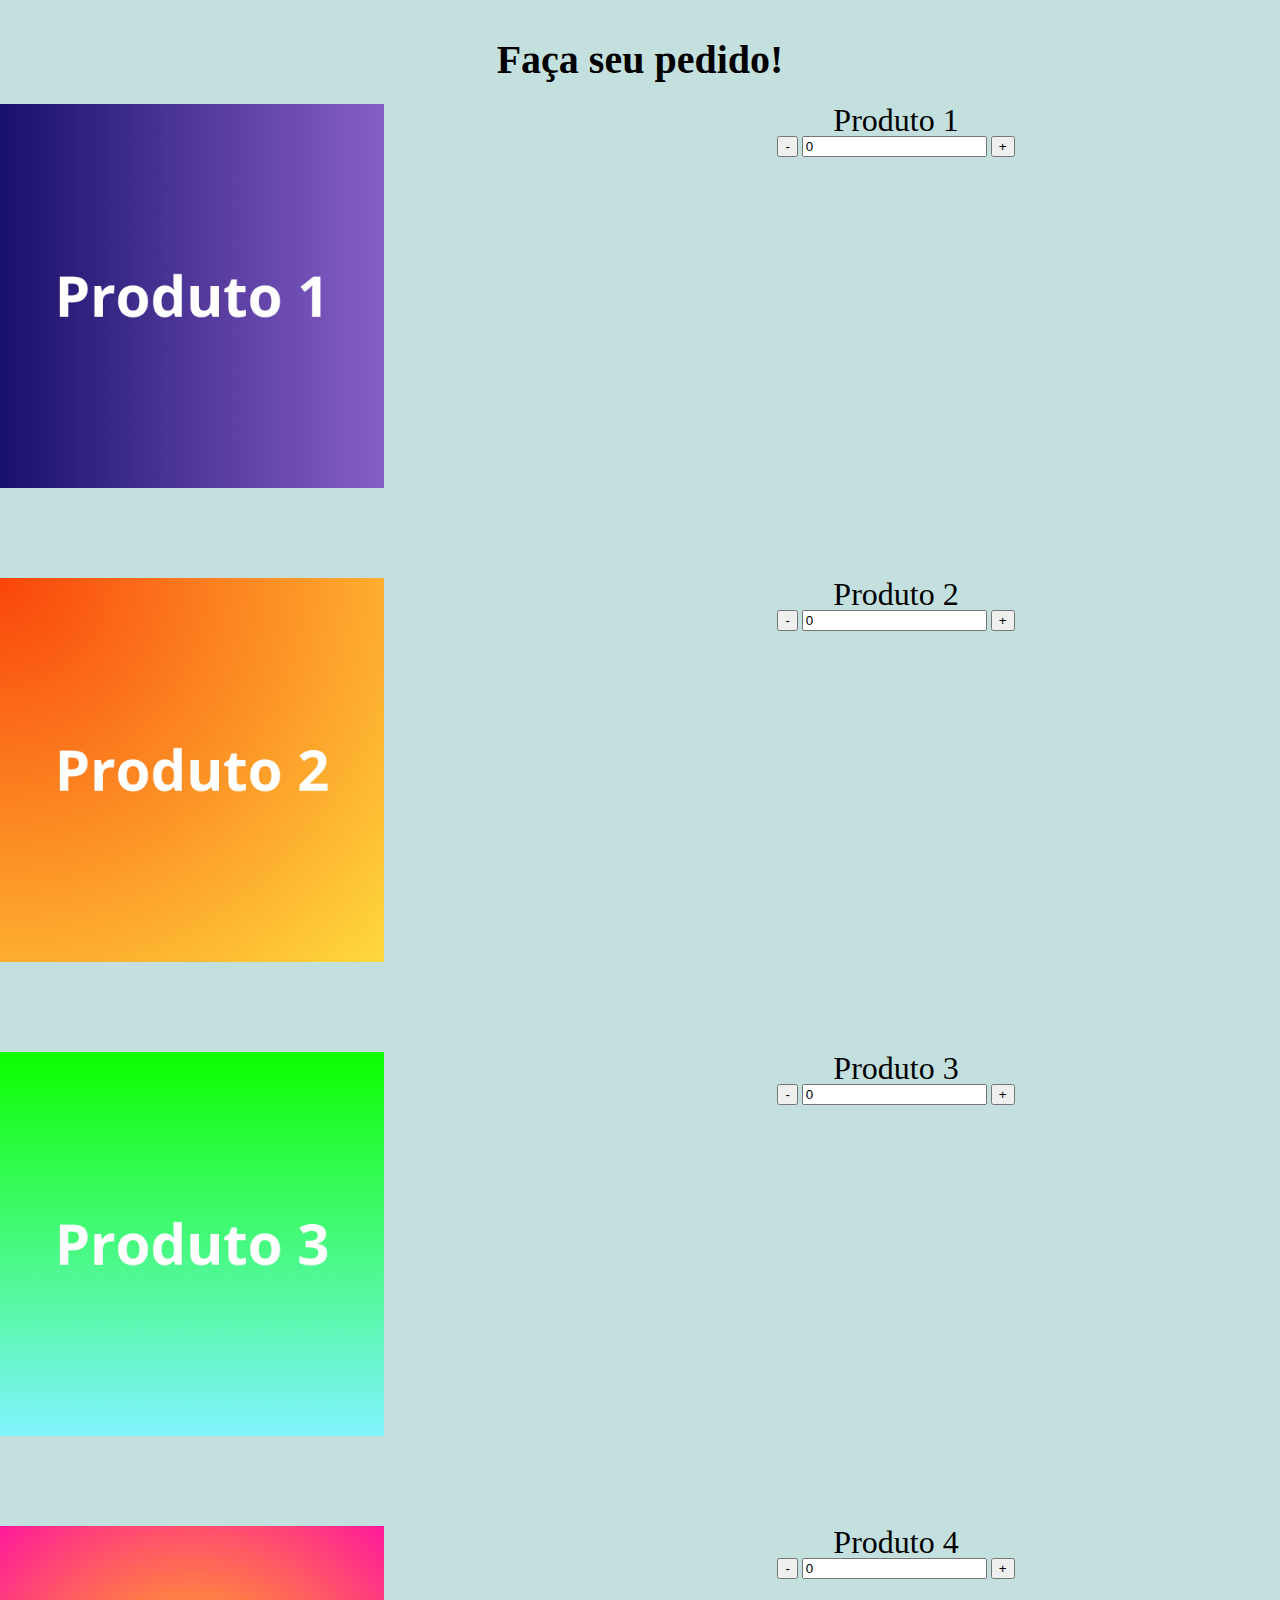
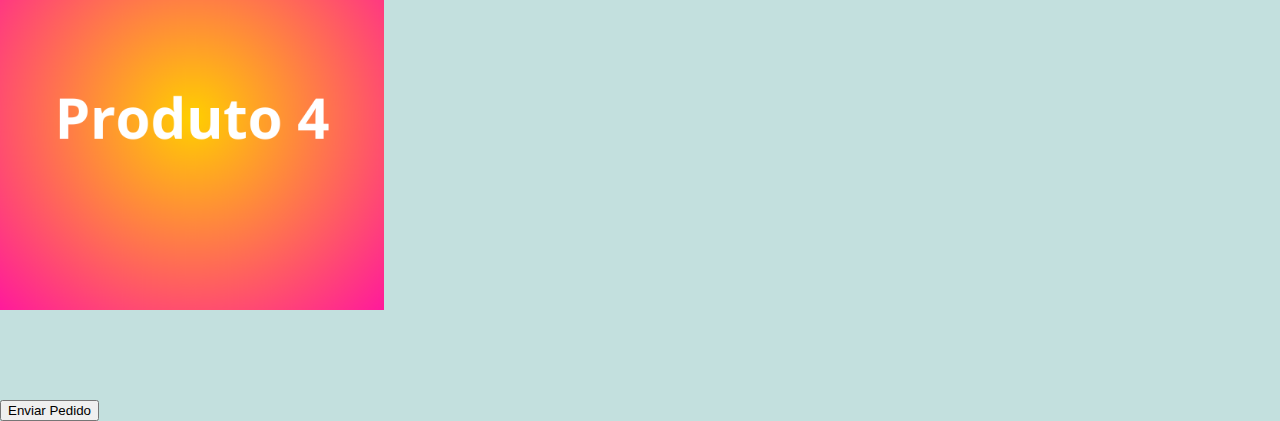
==== public/index.html @ 6fd6c063 "Add files via upload" ====
<!DOCTYPE html>
<html lang="pt-br">
<head>
    <meta charset="UTF-8">
    <meta name="viewport" content="width=device-width, initial-scale=1.0">
    <link rel="stylesheet" href="reset.css">
    <link rel="stylesheet" href="style.css">
    <title>Loja</title>
</head>
<body>
    <header>
      <h1 class="titulo">Faça seu pedido!</h1>
    </header>
    
    <div class="product">
    <img src="img/Produto 1.png" alt="Imagem do Produto" class="produto_imagem">
    <div>
      <h2>Produto 1</h2>
      <div class="controls">
        <button onclick="updateQuantity('produto_1', -1)">-</button>
        <input type="number" id="produto_1" value="0" min="0">
        <button onclick="updateQuantity('produto_1', 1)">+</button>
      </div>
    </div>
        
    </div>
    <div class="product">
      <img src="img/Produto 2.png" alt="Imagem do Produto" class="produto_imagem">
      <div>
        <h2>Produto 2</h2>
        <div class="controls">
          <button onclick="updateQuantity('produto_2', -1)">-</button>
          <input type="number" id="produto_2" value="0" min="0">
          <button onclick="updateQuantity('produto_2', 1)">+</button>
        </div>
      </div>
        
    </div>
    <div class="product">
      <img src="img/Produto 3.png" alt="Imagem do Produto" class="produto_imagem">
      <div>
        <h2>Produto 3</h2>
        <div class="controls">
          <button onclick="updateQuantity('produto_3', -1)">-</button>
          <input type="number" id="produto_3" value="0" min="0">
          <button onclick="updateQuantity('produto_3', 1)">+</button>
        </div>
      </div>
    </div>
    <div class="product">
      <img src="img/Produto 4.png" alt="Imagem do Produto" class="produto_imagem">
      <div>
        <h2>Produto 4</h2>
        <div class="controls">
          <button onclick="updateQuantity('produto_4', -1)">-</button>
          <input type="number" id="produto_4" value="0" min="0">
          <button onclick="updateQuantity('produto_4', 1)">+</button>
        </div>
        </div>
    </div>

    <button id="submit" onclick="sendOrder()">Enviar Pedido</button>

    <script src="https://cdn.socket.io/4.5.4/socket.io.min.js"></script>
    <script>
        const socket = io('http://192.168.100.34:3000');

        // Receber status do pedido quando estiver pronto
        socket.on('orderStatus', (data) => {
            alert(data.status);
        });

        // Função para enviar o pedido
        function sendOrder() {
            const products = ["produto_1", "produto_2", "produto_3", "produto_4"];
            const order = products.map(product => {
                const quantity = parseInt(document.getElementById(product).value) || 0;
                return { product, quantity };
            }).filter(item => item.quantity > 0); // Filtra apenas os itens com quantidade > 0

            if (order.length === 0) {
                alert("Por favor, selecione pelo menos um item antes de enviar o pedido!");
                return;
            }

            // Enviar o pedido para o servidor via WebSocket, incluindo o clientId
            socket.emit('sendOrder', { items: order, clientId: socket.id });
            alert("Pedido enviado com sucesso!");
        }

        // Função para aumentar ou diminuir a quantidade do pedido
        function updateQuantity(productId, change) {
            const input = document.getElementById(productId);
            let currentValue = parseInt(input.value) || 0;
            currentValue += change;
            if (currentValue < 0) currentValue = 0;
            input.value = currentValue;
        }
    </script>
</body>
</html>
---- public/style.css ----
:root {
    --fundo-main: #c3e0de;
}

body{
    background-color: var(--fundo-main);
}

header{
    text-align: center;
    width: 100%;
    height: 4em;
}
h1{
    font-size: 2.5em;
    font-weight: bold;
    margin: 1em;
}
.product{
    display: grid;
    grid-template-columns: 40% 60%;
    text-align: center;
    margin-bottom: 10vh;
}
.produto_imagem{
    width: 30vw;
}
h2{
    font-size: 2em;
}
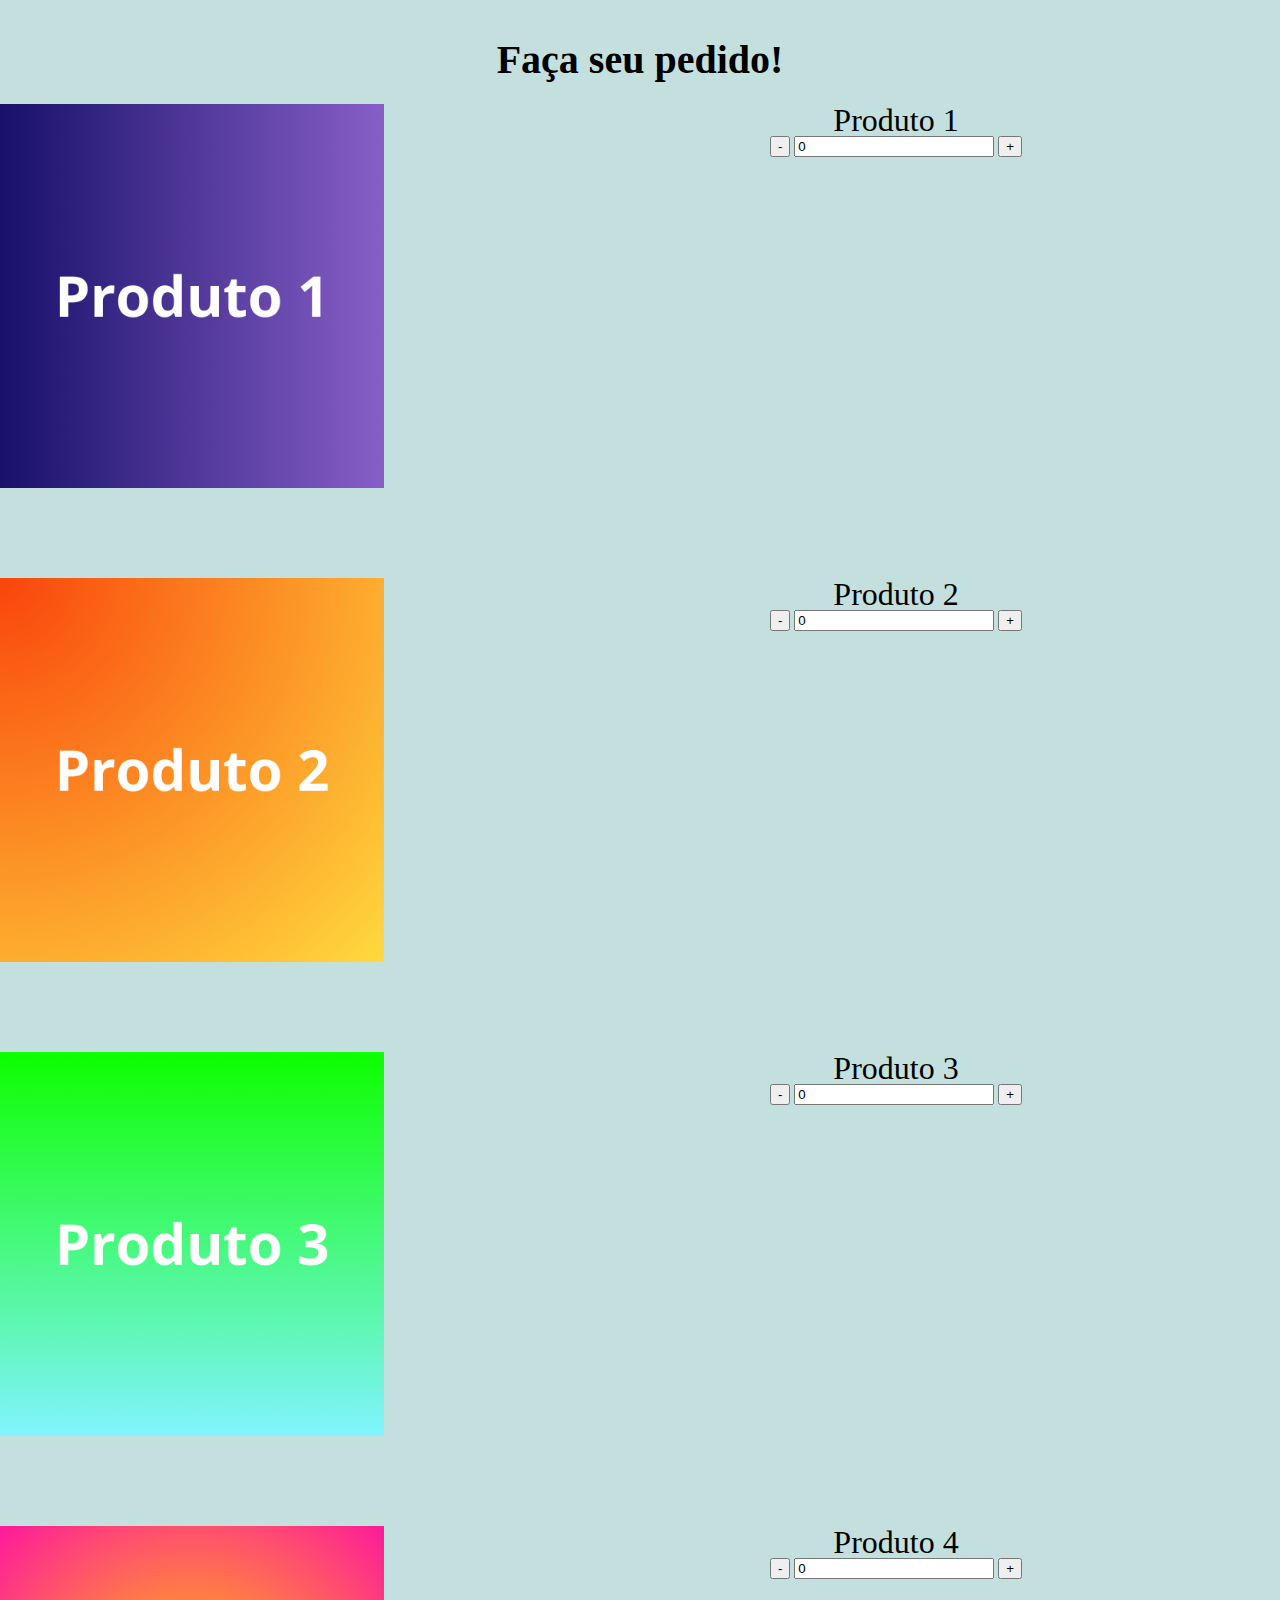
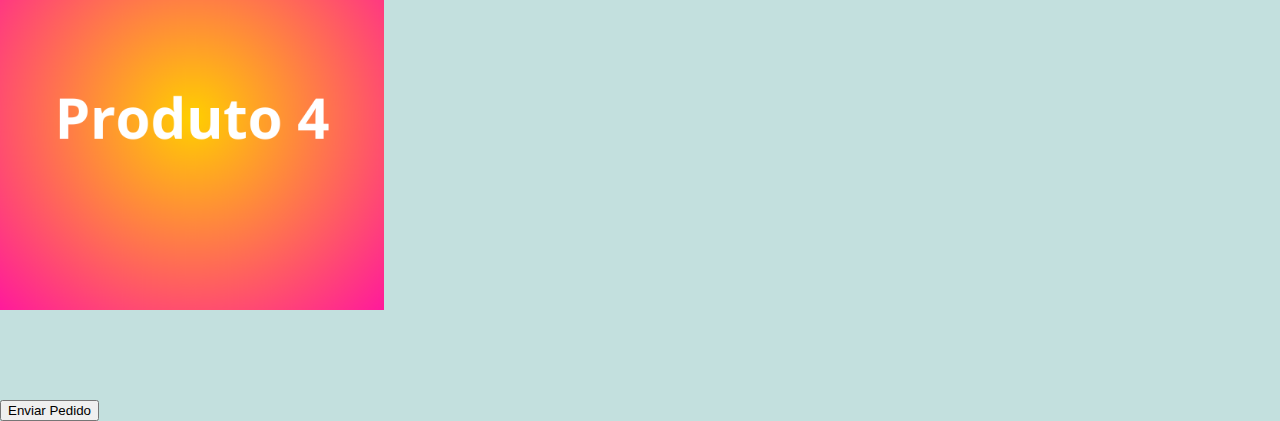
==== commit dcb5bef9: "Add files via upload" ====
--- a/public/index.html
+++ b/public/index.html
@@ -63,7 +63,7 @@
 
     <script src="https://cdn.socket.io/4.5.4/socket.io.min.js"></script>
     <script>
-        const socket = io('http://192.168.100.34:3000');
+        const socket = io('http://192.168.240.10:3000');
 
         // Receber status do pedido quando estiver pronto
         socket.on('orderStatus', (data) => {
@@ -98,4 +98,4 @@
         }
     </script>
 </body>
-</html>
+</html>--- a/public/style.css
+++ b/public/style.css
@@ -27,4 +27,8 @@
 }
 h2{
     font-size: 2em;
+}
+
+input{
+    width: 15vw;
 }